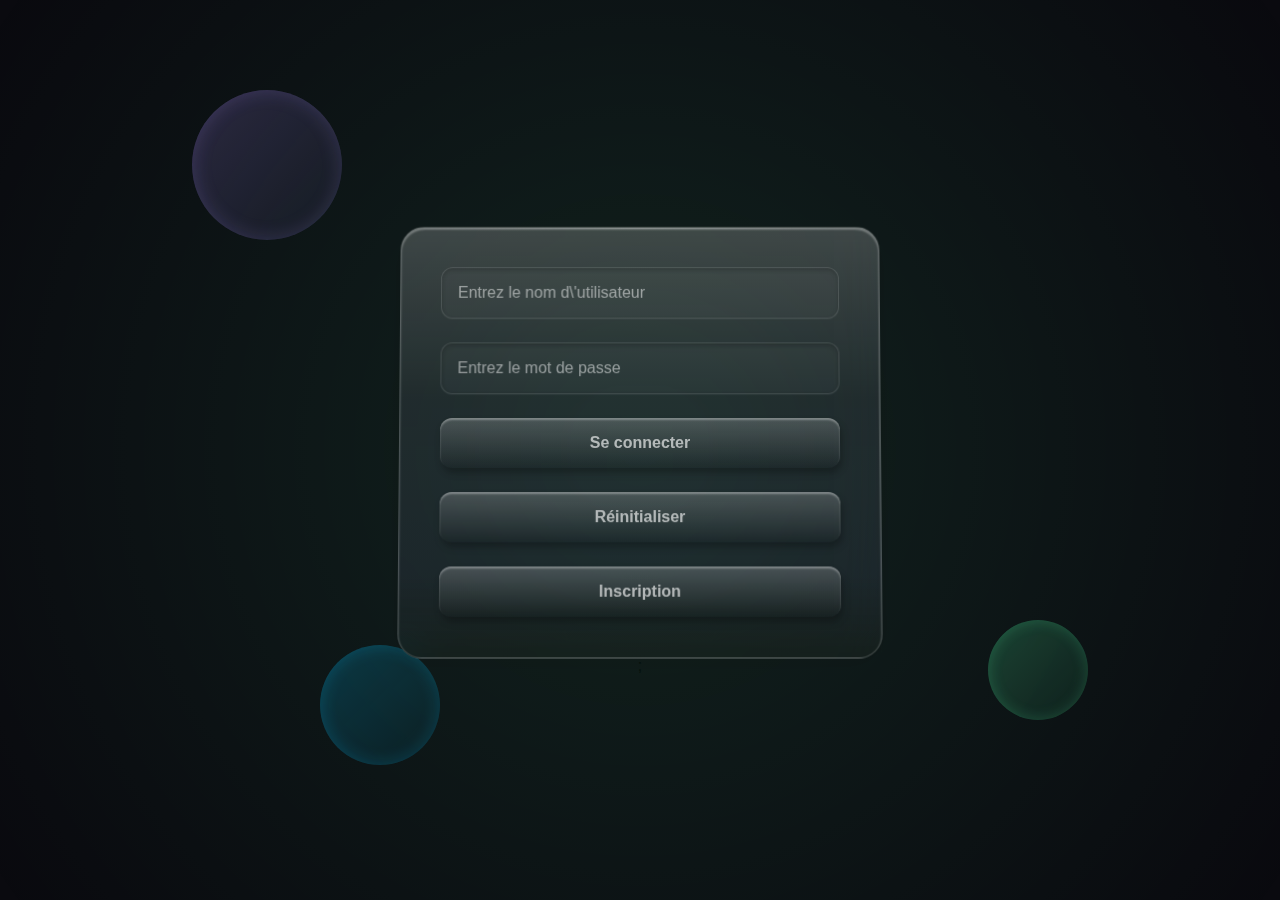
==== index.html @ fd03b04d "change arbo" ====
<!DOCTYPE html>
<html lang="en">
<head>
    <meta charset="UTF-8">
    <meta name="viewport" content="width=device-width, initial-scale=1.0">
    <link rel="stylesheet" href="./assets/styles/style.css" >
    <script src="./assets/js/index.js" defer></script>
    <title>Connexion</title>
    
</head>
<body>
        <div class="bubble bubble-1"></div>
        <div class="bubble bubble-2"></div>
        <div class="bubble bubble-3"></div>

        <div class="login-container">
            <form id="formulaire" method="POST">
                <input type="text" name="username" placeholder="Entrez le nom d\'utilisateur" required value="">
                <input type="password" name="password" placeholder="Entrez le mot de passe" required value="">
                 <input class="button" type="submit" value="Se connecter">
                <input class="button" type="reset" value="Réinitialiser">
            </form>
            <form method="POST">
                <input name ="inscription" type="submit" class="button" value="Inscription">
            </form>
        </div>;
</body>
</html>
---- assets/styles/style.css ----
body {
    margin: 0;
    min-height: 100vh;
    display: flex;
    flex-direction: column;
    align-items: center;
    justify-content: center;
    background-color: #0a0a0f;
    font-family: -apple-system, BlinkMacSystemFont, 'Segoe UI', Roboto, sans-serif;
    position: relative;
    overflow:scroll;
}

/* Enhanced lighting effect */
body::before {
    content: '';
    position: fixed;
    top: -50%;
    left: -50%;
    width: 200%;
    height: 200%;
    background: radial-gradient(
        circle at center,
        rgba(82, 255, 168, 0.1) 0%,
        rgba(0, 0, 0, 0) 50%
    );
    pointer-events: none;
    z-index: 1;
}

.bubble {
    position: absolute;
    border-radius: 50%;
    pointer-events: none;
    backdrop-filter: blur(8px);
    z-index: 2;
}

.bubble-1 {
    width: 150px;
    height: 150px;
    background: linear-gradient(
        135deg,
        rgba(167, 139, 250, 0.2),
        rgba(167, 139, 250, 0.05)
    );
    top: 10%;
    left: 15%;
    box-shadow: inset 0 0 20px rgba(167, 139, 250, 0.2);
}

.bubble-2 {
    width: 100px;
    height: 100px;
    background: linear-gradient(
        135deg,
        rgba(82, 255, 168, 0.2),
        rgba(82, 255, 168, 0.05)
    );
    bottom: 20%;
    right: 15%;
    box-shadow: inset 0 0 15px rgba(82, 255, 168, 0.2);
}

.bubble-3 {
    width: 120px;
    height: 120px;
    background: linear-gradient(
        135deg,
        rgba(0, 195, 255, 0.2),
        rgba(0, 195, 255, 0.05)
    );
    bottom: 15%;
    left: 25%;
    box-shadow: inset 0 0 18px rgba(0, 195, 255, 0.2);
}

form {
    display: flex;
    flex-direction: column;
    gap: 1.5rem;
}

.login-container {
    background: linear-gradient( 
    rgba(255, 255, 255, 0.197) 0%,
    rgba(161, 168, 198, 0.114) 40%,
    rgba(178, 183, 255, 0.077) 80%,
    rgba(27, 36, 31, 0.445) 100%
);
    display: flex;
    flex-direction: column;
    gap: 1.5rem;

    backdrop-filter: blur(20px);
    border-radius: 24px;
    padding: 2.5rem;
    width: 100%;
    max-width: 400px;
    position: relative;
    z-index: 3;
    /* Enhanced 3D effect */
    border-radius: 24px;
    border: 1px solid rgba(255, 255, 255, 0.2);
    box-shadow: 
    0 4px 30px rgba(0, 0, 0, 0.1),
    inset 0 2px 2px rgba(255, 255, 255, 0.312);
    transform: perspective(1000px) rotateX(2deg);
}

/* Top light effect */
.login-container::before {
    content: '';
    position: absolute;
    top: 0;
    left: 5%;
    width: 90%;
    height: 1px;
    background: linear-gradient(
        90deg,
        transparent,
        rgba(255, 255, 255, 0.2),
        transparent
    );
}

/* Side light effect */
.login-container::after {
    content: '';
    position: absolute;
    top: 0;
    right: 0;
    width: 1px;
    height: 100%;
    background: linear-gradient(
        180deg,
        transparent,
        rgba(255, 255, 255, 0.1),
        transparent
    );
}

input, textarea {
    background: rgba(255, 255, 255, 0.03);
    border: 1px solid rgba(255, 255, 255, 0.1);
    border-radius: 12px;
    padding: 1rem;
    color: white;
    font-size: 1rem;
    transition: all 0.3s ease;
    /* Enhanced 3D effect for inputs */
    box-shadow: 
        inset 0 2px 4px rgba(0, 0, 0, 0.2),
        0 1px 1px rgba(255, 255, 255, 0.05);
}

input::placeholder {
    color: rgba(255, 255, 255, 0.5);
}

input:focus {
    outline: none;
    border-color: rgba(82, 255, 168, 0.5);
    box-shadow: 
        0 0 0 2px rgba(82, 255, 168, 0.2),
        inset 0 2px 4px rgba(0, 0, 0, 0.2);
}

.button{
    background: linear-gradient(
        rgba(255, 255, 255, 0.189), 
        rgba(0, 0, 0, 0.078)
    );
    border: none;
    border-radius: 12px;
    padding: 1rem;
    color: rgba(255, 255, 255, 0.632);
    font-weight: 600;
    cursor: pointer;
    transition: all 0.3s ease;
    /* Enhanced 3D effect for button */
    box-shadow: 
        2px 5px 7px rgba(0, 0, 0, 0.259),
        inset 0 2px 2px rgba(255, 255, 255, 0.312);
}

.button:hover {
    transform: translateY(-2px) scale(1.01);
    box-shadow: 
        0 6px 20px rgba(82, 255, 168, 0.4),
        inset 0 1px 1px rgba(255, 255, 255, 0.2);
}

.error-container {
    margin: 1rem;
    padding: 1.5rem;
    background: rgb(255, 89, 89);
    border: rgb(182, 64, 64);
    border-radius: 16px;
    position: relative;
    transform: perspective(1000px) rotateX(2deg);
    box-shadow: 
        0 4px 20px rgba(255, 89, 89, 0.3),
        0 2px 4px rgba(0, 0, 0, 0.2),
        inset 0 2px 2px rgba(255, 255, 255, 0.312);
}

/* Top light effect */
.error-container::before {
    content: '';
    position: absolute;
    top: 0;
    left: 5%;
    width: 90%;
    height: 1px;
    background: linear-gradient(
        90deg,
        transparent,
        rgba(255, 255, 255, 0.2),
        transparent
    );
}

.error-title {
    color: white;
    font-size: 1.5rem;
    font-weight: bold;
    margin: 0 0 0.5rem 0;
    text-shadow: 0 2px 4px rgba(0, 0, 0, 0.1);
}

.error-message {
    color: rgba(255, 255, 255, 0.9);
    font-size: 1.1rem;
    margin: 0;
    line-height: 1.4;
    text-shadow: 0 1px 2px rgba(0, 0, 0, 0.1);
}

.forum-container {
    margin: 2em;

    background: linear-gradient( 
        rgba(255, 255, 255, 0.197) 0%,
        rgba(161, 168, 198, 0.114) 40%,
        rgba(178, 183, 255, 0.077) 80%,
        rgba(27, 36, 31, 0.445) 100%
    );
    backdrop-filter: blur(20px);
    border-radius: 24px;
    padding: 2.5rem;
    width: 100%;
    max-width: 800px;
    position: relative;
    z-index: 3;
    border: 1px solid rgba(255, 255, 255, 0.2);
    box-shadow: 
        0 4px 30px rgba(0, 0, 0, 0.1),
        inset 0 2px 2px rgba(255, 255, 255, 0.312);
    transform: perspective(1000px) rotateX(2deg);
}

.forum-container::before {
    content: '';
    position: absolute;
    top: 0;
    left: 5%;
    width: 90%;
    height: 1px;
    background: linear-gradient(
        90deg,
        transparent,
        rgba(255, 255, 255, 0.2),
        transparent
    );
}

.forum-container::after {
    content: '';
    position: absolute;
    top: 0;
    right: 0;
    width: 1px;
    height: 100%;
    background: linear-gradient(
        180deg,
        transparent,
        rgba(255, 255, 255, 0.1),
        transparent
    );
}

h1 {
    text-align: center;
    margin-bottom: 2rem;
    color: rgba(255, 255, 255, 0.9);
}

.post {
    background: rgba(255, 255, 255, 0.05);
    border: 1px solid rgba(255, 255, 255, 0.1);
    border-radius: 12px;
    padding: 1rem;
    margin-bottom: 1rem;
}

.post-title {
    font-size: 1.2rem;
    margin-bottom: 0.5rem;
    color: rgba(82, 255, 168, 0.9);
}

.post-content {
    font-size: 1rem;
    color: rgba(255, 255, 255, 0.8);
}

.post-meta {
    font-size: 0.8rem;
    color: rgba(255, 255, 255, 0.5);
    margin-top: 0.5rem;
}

.new-post-form {
    margin-top: 1rem;
}

#quitter {
    margin-top: 1em;
    background-color: darkred;
}

#messages {
    display: flex;
    flex-direction: column-reverse;
}
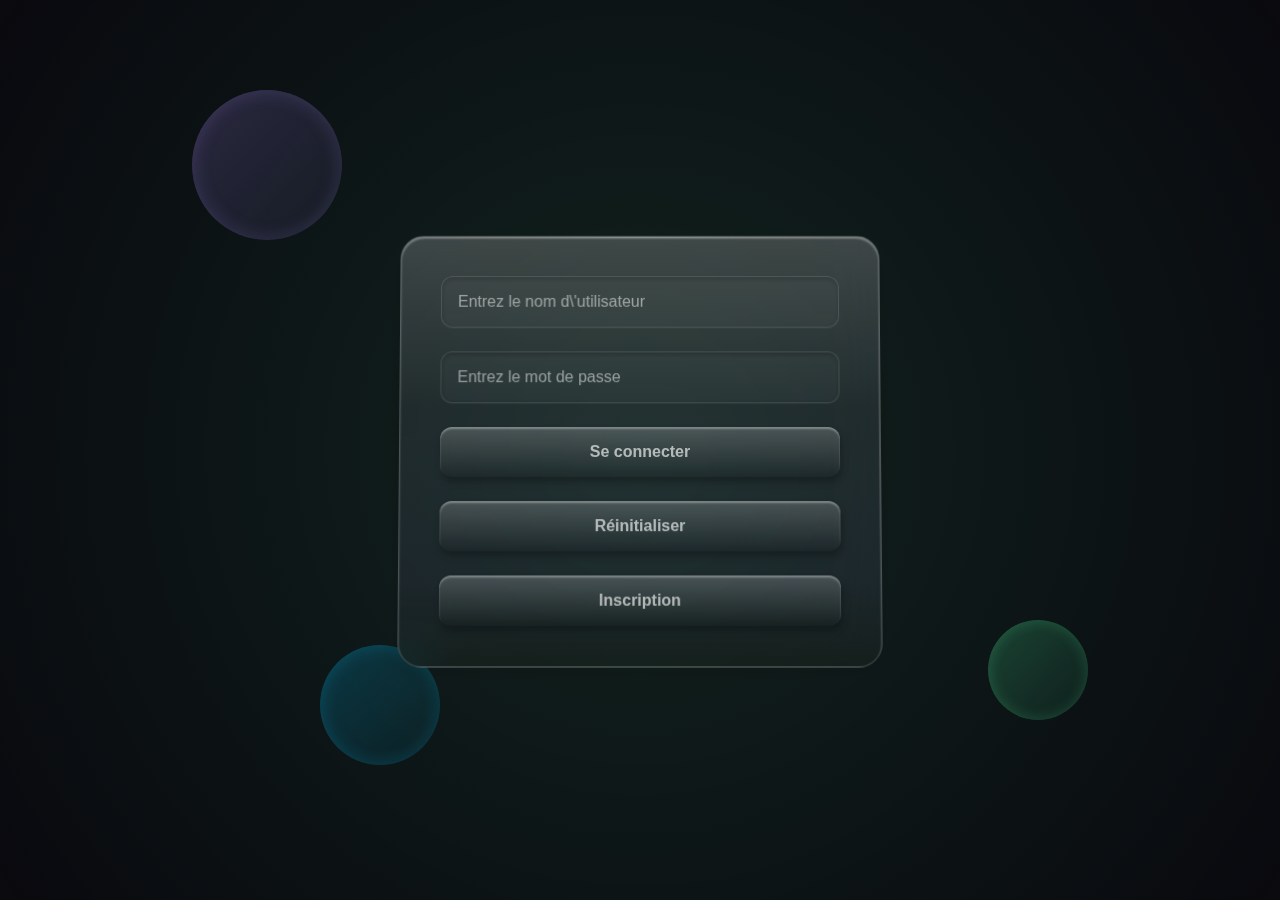
==== commit 2195d2d3: "- information du form est envoye a l'api et retourne une reponse json - reponse de l'api est gere, s" ====
--- a/index.html
+++ b/index.html
@@ -23,6 +23,6 @@
             <form method="POST">
                 <input name ="inscription" type="submit" class="button" value="Inscription">
             </form>
-        </div>;
+        </div>
 </body>
 </html>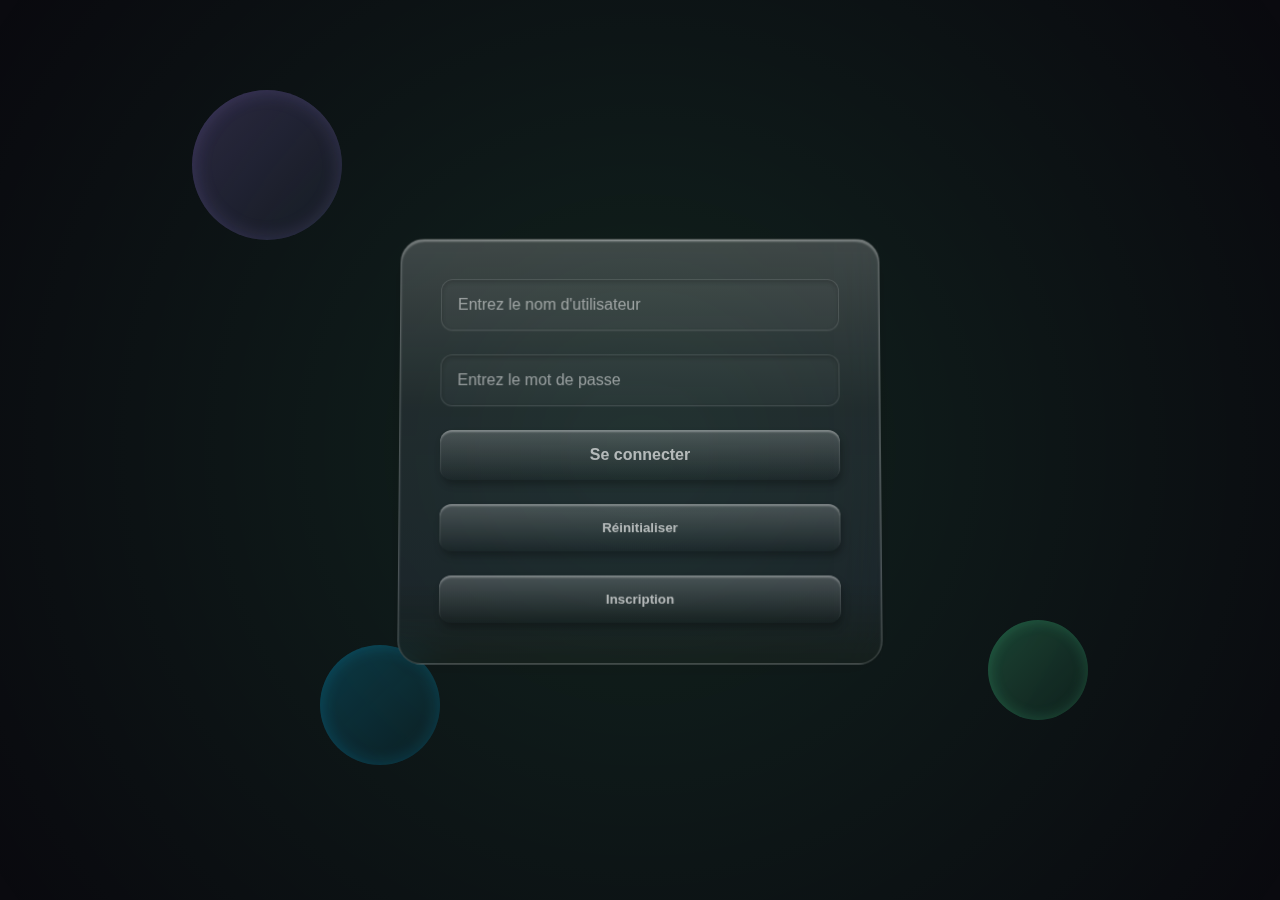
==== commit 1acad002: "-creation de l'api inscription, l'api gere le requete de inscription.js -affichage d'erreur de conne" ====
--- a/index.html
+++ b/index.html
@@ -5,6 +5,7 @@
     <meta name="viewport" content="width=device-width, initial-scale=1.0">
     <link rel="stylesheet" href="./assets/styles/style.css" >
     <script src="./assets/js/index.js" defer></script>
+    <script src="https://ajax.googleapis.com/ajax/libs/jquery/3.7.1/jquery.min.js"></script>
     <title>Connexion</title>
     
 </head>
@@ -15,14 +16,13 @@
 
         <div class="login-container">
             <form id="formulaire" method="POST">
-                <input type="text" name="username" placeholder="Entrez le nom d\'utilisateur" required value="">
+                <input type="text" name="username" placeholder="Entrez le nom d'utilisateur" required value="">
                 <input type="password" name="password" placeholder="Entrez le mot de passe" required value="">
-                 <input class="button" type="submit" value="Se connecter">
-                <input class="button" type="reset" value="Réinitialiser">
+                <input class="button" type="submit" value="Se connecter">
             </form>
-            <form method="POST">
-                <input name ="inscription" type="submit" class="button" value="Inscription">
-            </form>
+            <button class="button" id="reset" type="reset" value="Réinitialiser">Réinitialiser</button>
+            <button id="inscription" class="button" value="Inscription">Inscription</button>
+            
         </div>
 </body>
 </html>--- a/assets/styles/style.css
+++ b/assets/styles/style.css
@@ -198,6 +198,7 @@
     border: rgb(182, 64, 64);
     border-radius: 16px;
     position: relative;
+    z-index: 3;
     transform: perspective(1000px) rotateX(2deg);
     box-shadow: 
         0 4px 20px rgba(255, 89, 89, 0.3),
